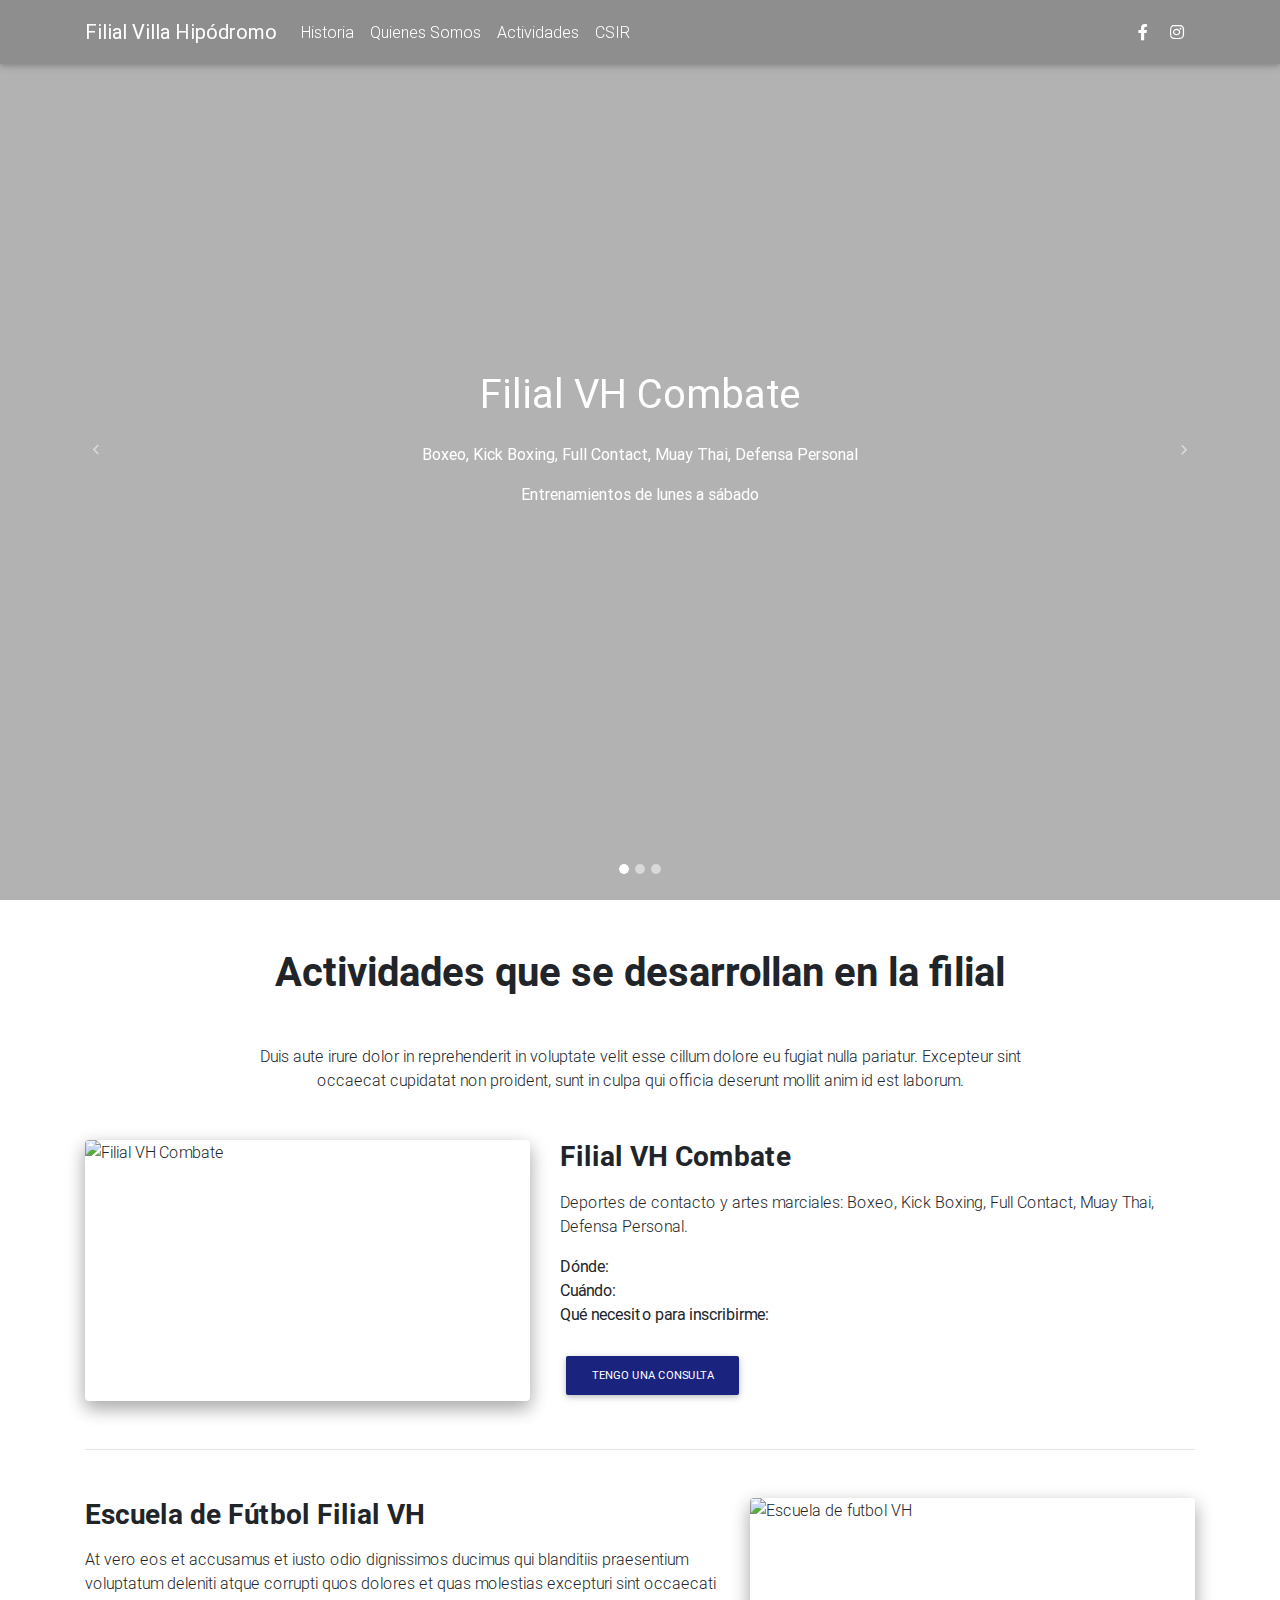
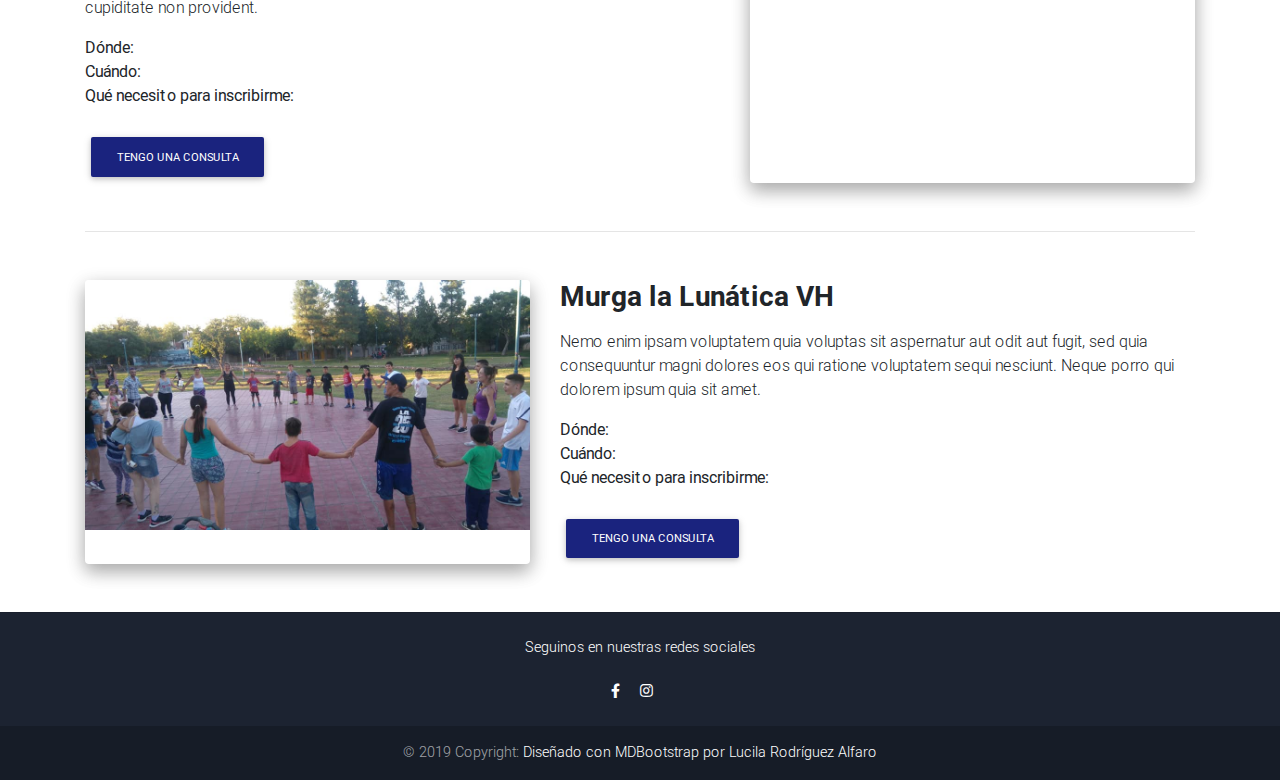
==== actividades.html @ 3878a46c "Agrego las pagninas en html" ====
<!DOCTYPE html>
<html lang="es">

<head>
  
  <meta charset="utf-8">
  <meta name="viewport" content="width=device-width, initial-scale=1, shrink-to-fit=no">
  <meta http-equiv="x-ua-compatible" content="ie=edge">
  <title>Filial VH CSIR</title>
  <!-- Font Awesome -->
  <link rel="stylesheet" href="https://use.fontawesome.com/releases/v5.8.2/css/all.css">
  <!-- Bootstrap -->
  <link href="css/bootstrap.min.css" rel="stylesheet">
  <!-- Material Design Bootstrap -->
  <link href="css/mdb.min.css" rel="stylesheet">
  <!-- Mi hoja de estilos -->
  <link href="css/style.css" rel="stylesheet">
</head>

<body>

 <!-- Navbar -->
<nav class="navbar fixed-top navbar-expand-lg navbar-dark scrolling-navbar">
  <div class="container">

    <!-- Logo -->
    <a class="navbar-brand" href="index.html">
      <strong>Filial Villa Hipódromo</strong>
    </a>

    <!-- Collapse -->
    <button class="navbar-toggler" type="button" data-toggle="collapse" data-target="#navbarSupportedContent" aria-controls="navbarSupportedContent"
      aria-expanded="false" aria-label="Toggle navigation">
      <span class="navbar-toggler-icon"></span>
    </button>

    <!-- Links -->
    <div class="collapse navbar-collapse" id="navbarSupportedContent">

      <!-- Left -->
      <ul class="navbar-nav mr-auto">

        <li class="nav-item">
          <a class="nav-link" href="historia.html">Historia</a>
        </li>
        <li class="nav-item">
          <a class="nav-link" href="quienes-somos.html">Quienes Somos</a>
        </li>
        <li class="nav-item">
          <a class="nav-link" href="actividades.html">Actividades</a>
        </li>
        <li class="nav-item">
          <a class="nav-link" href="csir.html">CSIR</a>
        </li>
      </ul>

      <!-- Right -->
      <ul class="navbar-nav nav-flex-icons">
        <li class="nav-item">
          <a href="https://www.facebook.com/Filial-Villa-Hipódromo-1797804523815039/" class="nav-link" target="_blank">
            <i class="fab fa-facebook-f"></i>
          </a>
        </li>
        <li class="nav-item">
          <a href="https://www.instagram.com/filialvillahipodromo_/" class="nav-link" target="_blank">
            <i class="fab fa-instagram"></i>
          </a>
        </li>
      </ul>

    </div>

  </div>
</nav>
<!-- Navbar -->





 <!--Carusel de actividades-->
 <div id="carousel-example-1z" class="carousel slide carousel-fade" data-ride="carousel">

  <!--Indicators-->
  <ol class="carousel-indicators">
    <li data-target="#carousel-example-1z" data-slide-to="0" class="active"></li>
    <li data-target="#carousel-example-1z" data-slide-to="1"></li>
    <li data-target="#carousel-example-1z" data-slide-to="2"></li>
  </ol>
  <!--/.Indicators-->

  <!--Slides-->
  <div class="carousel-inner" role="listbox">

    <!--Primer slide-->
    <div class="carousel-item active">
      <div class="view" style="background-image: url('img/combate.jpg'); background-repeat: no-repeat; background-size: cover;">

        <!-- Mask & flexbox options-->
        <div class="mask rgba-black-light d-flex justify-content-center align-items-center">

          <!-- Content -->
          <div class="text-center white-text mx-5 wow fadeIn">
            <h1 class="mb-4">
              <strong>Filial VH Combate</strong>
            </h1>

            <p>
              <strong>Boxeo, Kick Boxing, Full Contact, Muay Thai, Defensa Personal
              </strong>
            </p>

            <p class="mb-4 d-none d-md-block">
              <strong>Entrenamientos de lunes a sábado </strong>
            </p>

          </div>
          <!-- Content -->

        </div>
        <!-- Mask & flexbox options-->

      </div>
    </div>
    <!--Primer slide-->

    <!--Segundo slide-->
    <div class="carousel-item">
      <div class="view" style="background-image: url('img/futbol.jpg'); background-repeat: no-repeat; background-size: cover;">

        <!-- Mask & flexbox options-->
        <div class="mask rgba-black-light d-flex justify-content-center align-items-center">

          <!-- Content -->
          <div class="text-center white-text mx-5 wow fadeIn">
            <h1 class="mb-4">
              <strong>Escuela de Fútbol Filial VH</strong>
            </h1>

            <p>
              <strong>Fútbol femenino y fútbol infantil</strong>
            </p>

            <p class="mb-4 d-none d-md-block">
              <strong>Entrenamientos en el potrero Daniel "Lobo" Cordone de la Plaza Sargento Cabral </strong>
            </p>

          </div>
          <!-- Content -->

        </div>
        <!-- Mask & flexbox options-->

      </div>
    </div>
    <!--/Second slide-->

    <!--Tercer slide-->
    <div class="carousel-item">
      <div class="view" style="background-image: url('img/murga.jpg'); background-repeat: no-repeat; background-size: cover;">

        <!-- Mask & flexbox options-->
        <div class="mask rgba-black-light d-flex justify-content-center align-items-center">

          <!-- Content -->
          <div class="text-center white-text mx-5 wow fadeIn">
            <h1 class="mb-4">
              <strong>Murga La Lunática VH</strong>
            </h1>

            <p>
              <strong>Murga estilo rioplatense, integra adultos, jóvenes e infantes</strong>
            </p>

            <p class="mb-4 d-none d-md-block">
              <strong> Ensayos en la Plaza Sargento Cabral</strong>
            </p>

          </div>
          <!-- Content -->

        </div>
        <!-- Mask & flexbox options-->

      </div>
    </div>
    <!--/Tercer slide-->

  </div>
  <!--/.Slides-->

  <!--Controls-->
  <a class="carousel-control-prev" href="#carousel-example-1z" role="button" data-slide="prev">
    <span class="carousel-control-prev-icon" aria-hidden="true"></span>
    <span class="sr-only">Atrás</span>
  </a>
  <a class="carousel-control-next" href="#carousel-example-1z" role="button" data-slide="next">
    <span class="carousel-control-next-icon" aria-hidden="true"></span>
    <span class="sr-only">Siguiente</span>
  </a>
  <!--/.Controls-->

</div>
<!--/Carusel de actividades-->




<!-- Section: Blog v.1 -->
<div class="container">
  <section class="my-5">

      <!-- Section heading -->
      <h2 class="h1-responsive font-weight-bold text-center my-5">Actividades que se desarrollan en la filial</h2>
      <!-- Section description -->
      <p class="text-center w-responsive mx-auto mb-5">Duis aute irure dolor in reprehenderit in voluptate velit
        esse cillum dolore eu fugiat nulla pariatur. Excepteur sint occaecat cupidatat non proident, sunt in culpa
        qui officia deserunt mollit anim id est laborum.</p>
    
      <!-- Grid row -->
      <div class="row">
    
        <!-- Grid column -->
        <div class="col-lg-5">
    
          <!-- Featured image -->
          <div class="view overlay rounded z-depth-2 mb-lg-0 mb-4">
            <img class="img-fluid" src="img/combate.jpg" alt="Filial VH Combate">
            <a>
              <div class="mask rgba-white-slight"></div>
            </a>
          </div>
    
        </div>
        <!-- Grid column -->
    
        <!-- Grid column -->
        <div class="col-lg-7">
    
          <!-- Post title -->
          <h3 class="font-weight-bold mb-3"><strong>Filial VH Combate</strong></h3>
          <!-- Excerpt -->
          <p>Deportes de contacto y artes marciales: Boxeo, Kick Boxing, Full Contact, Muay Thai, Defensa Personal.</p>
          <strong>Dónde:</strong>
          <br>
          <strong>Cuándo:</strong>
          <br>
          <strong>Qué necesito para inscribirme:</strong>
          <br>
          <br>
          <!-- Read more button -->
          <a class="btn btn-#1a237e indigo darken-4 btn-md" href="mailto:filialvillahipodromo@gmail.com" style="color:white;">Tengo una consulta</a>
    
        </div>
        <!-- Grid column -->
    
      </div>
      <!-- Grid row -->
    
      <hr class="my-5">
    
      <!-- Grid row -->
      <div class="row">
    
        <!-- Grid column -->
        <div class="col-lg-7">
    
          
          <!-- Post title -->
          <h3 class="font-weight-bold mb-3"><strong>Escuela de Fútbol Filial VH</strong></h3>
          <!-- Excerpt -->
          <p>At vero eos et accusamus et iusto odio dignissimos ducimus qui blanditiis praesentium voluptatum
            deleniti atque corrupti quos dolores et quas molestias excepturi sint occaecati cupiditate non
            provident.</p>
            <strong>Dónde:</strong>
            <br>
            <strong>Cuándo:</strong>
            <br>
            <strong>Qué necesito para inscribirme:</strong>
            <br>
            <br>
          
          <!-- Read more button -->
          <a class="btn btn-#1a237e indigo darken-4 btn-md" href="mailto:filialvillahipodromo@gmail.com" style="color:white;">Tengo una consulta</a>

    
        </div>
        <!-- Grid column -->
    
        <!-- Grid column -->
        <div class="col-lg-5">
    
          <!-- Featured image -->
          <div class="view overlay rounded z-depth-2">
            <img class="img-fluid" src="img/futbol.jpg" alt="Escuela de futbol VH">
            <a>
              <div class="mask rgba-white-slight"></div>
            </a>
          </div>
    
        </div>
        <!-- Grid column -->
    
      </div>
      <!-- Grid row -->
    
      <hr class="my-5">
    
      <!-- Grid row -->
      <div class="row">
    
        <!-- Grid column -->
        <div class="col-lg-5">
    
          <!-- Featured image -->
          <div class="view overlay rounded z-depth-2 mb-lg-0 mb-4">
            <img class="img-fluid"  src="img/murga.jpg" alt="Murga la Lunática VH">
            <a>
              <div class="mask rgba-white-slight"></div>
            </a>
          </div>
    
        </div>
        <!-- Grid column -->
    
        <!-- Grid column -->
        <div class="col-lg-7">

          <!-- Post title -->
          <h3 class="font-weight-bold mb-3"><strong>Murga la Lunática VH</strong></h3>
          <!-- Excerpt -->
          <p>Nemo enim ipsam voluptatem quia voluptas sit aspernatur aut odit aut fugit, sed quia consequuntur
            magni dolores eos qui ratione voluptatem sequi nesciunt. Neque porro qui dolorem ipsum quia sit amet.</p>
            <strong>Dónde:</strong>
            <br>
            <strong>Cuándo:</strong>
            <br>
            <strong>Qué necesito para inscribirme:</strong>
            <br>
            <br>
          <!-- Read more button -->
          <a class="btn btn-#1a237e indigo darken-4 btn-md" href="mailto:filialvillahipodromo@gmail.com" style="color:white;">Tengo una consulta</a>
    
        </div>
        <!-- Grid column -->
    
      </div>
      <!-- Grid row -->
    
  
    </section>
</div>
  <!-- Section: Blog v.1 -->








<!--Footer-->
<footer class="page-footer text-center font-small mt-4 wow fadeIn">

  <hr class="my-4">

  <!-- Social icons -->
  <div class="pb-4"> Seguinos en nuestras redes sociales
    <br>
    <br>
    <a href="https://www.facebook.com/Filial-Villa-Hipódromo-1797804523815039" target="_blank">
      <i class="fab fa-facebook-f mr-3"></i>
    </a>

    <a href="https://instagram.com/filialvillahipodromo_" target="_blank">
      <i class="fab fa-instagram mr-3"></i>
    </a>

  </div>
  <!-- Social icons -->

  <!--Copyright-->
  <div class="footer-copyright py-3">
    © 2019 Copyright:
    <a href="https://instagram.com/lucilarodriguez11" target="_blank"> Diseñado con MDBootstrap por Lucila Rodríguez Alfaro </a>
  </div>
  <!--/.Copyright-->

</footer>
<!--/.Footer-->
  <!-- Start your project here-->

  <!-- SCRIPTS -->
  <!-- JQuery -->
  <script type="text/javascript" src="js/jquery-3.4.1.min.js"></script>
  <!-- Bootstrap tooltips -->
  <script type="text/javascript" src="js/popper.min.js"></script>
  <!-- Bootstrap core JavaScript -->
  <script type="text/javascript" src="js/bootstrap.min.js"></script>
  <!-- MDB core JavaScript -->
  <script type="text/javascript" src="js/mdb.min.js"></script>
</body>

</html>
---- css/style.css ----
html,
body,
header,
.carousel {
  height: 100%;
}

@media (min-width: 800px) and (max-width: 850px) {
        .navbar:not(.top-nav-collapse) {
            background: #1C2331!important;
        }
    }

.carousel,.carousel .carousel-inner,.carousel .carousel-inner .active,.carousel .carousel-inner .carousel-item,.view,body,html{height:100%}.navbar{background-color:rgba(0,0,0,.2)}.page-footer,.top-nav-collapse{background-color:#1C2331}@media only screen and (max-width:768px){.navbar{background-color:#1C2331}}








@media (min-width: 800px) and (max-width: 850px) {
  .navbar:not(.top-nav-collapse) {
      background: #1C2331!important;
  }
}

.carousel,.carousel .carousel-inner,.carousel .carousel-inner .active,.carousel .carousel-inner .carousel-item,.view,body,html{height:100%}.navbar{background-color:rgba(0,0,0,.2)}.page-footer,.top-nav-collapse{background-color:#1C2331}@media only screen and (max-width:768px){.navbar{background-color:#1C2331}}
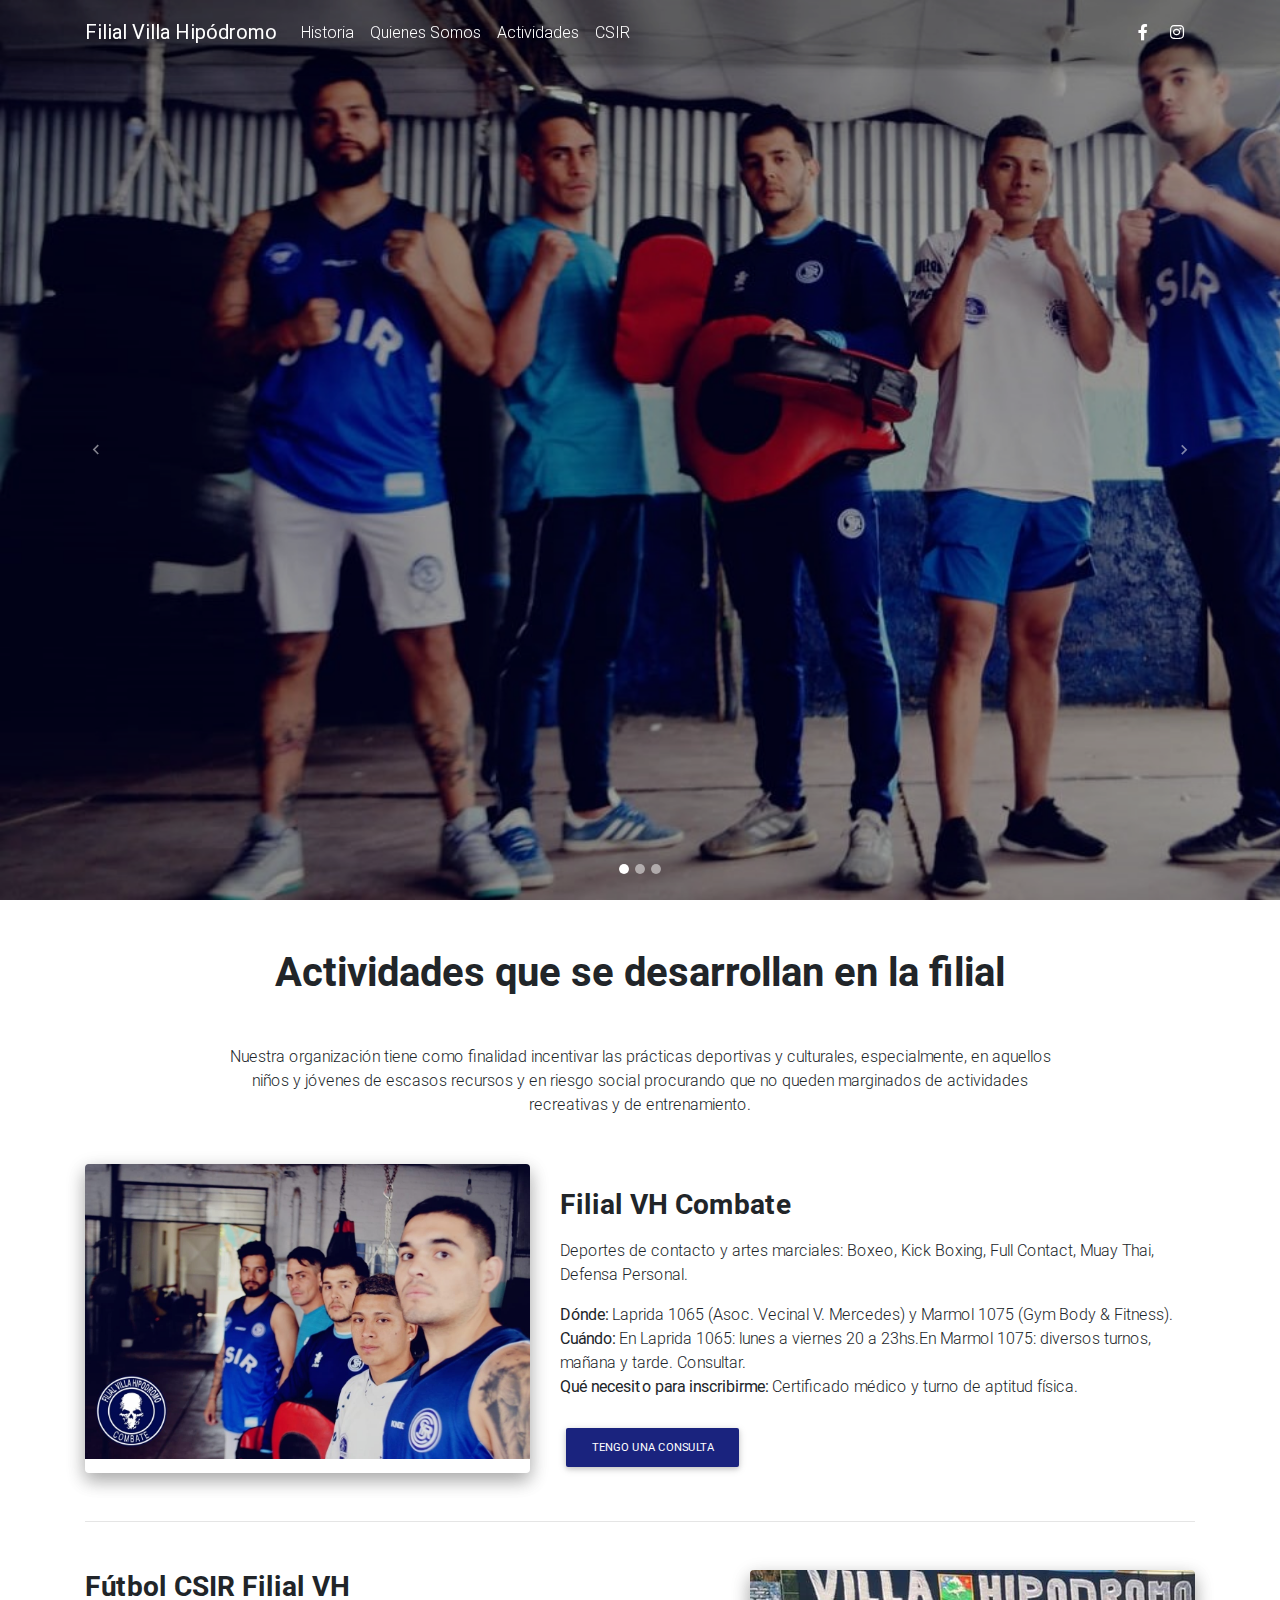
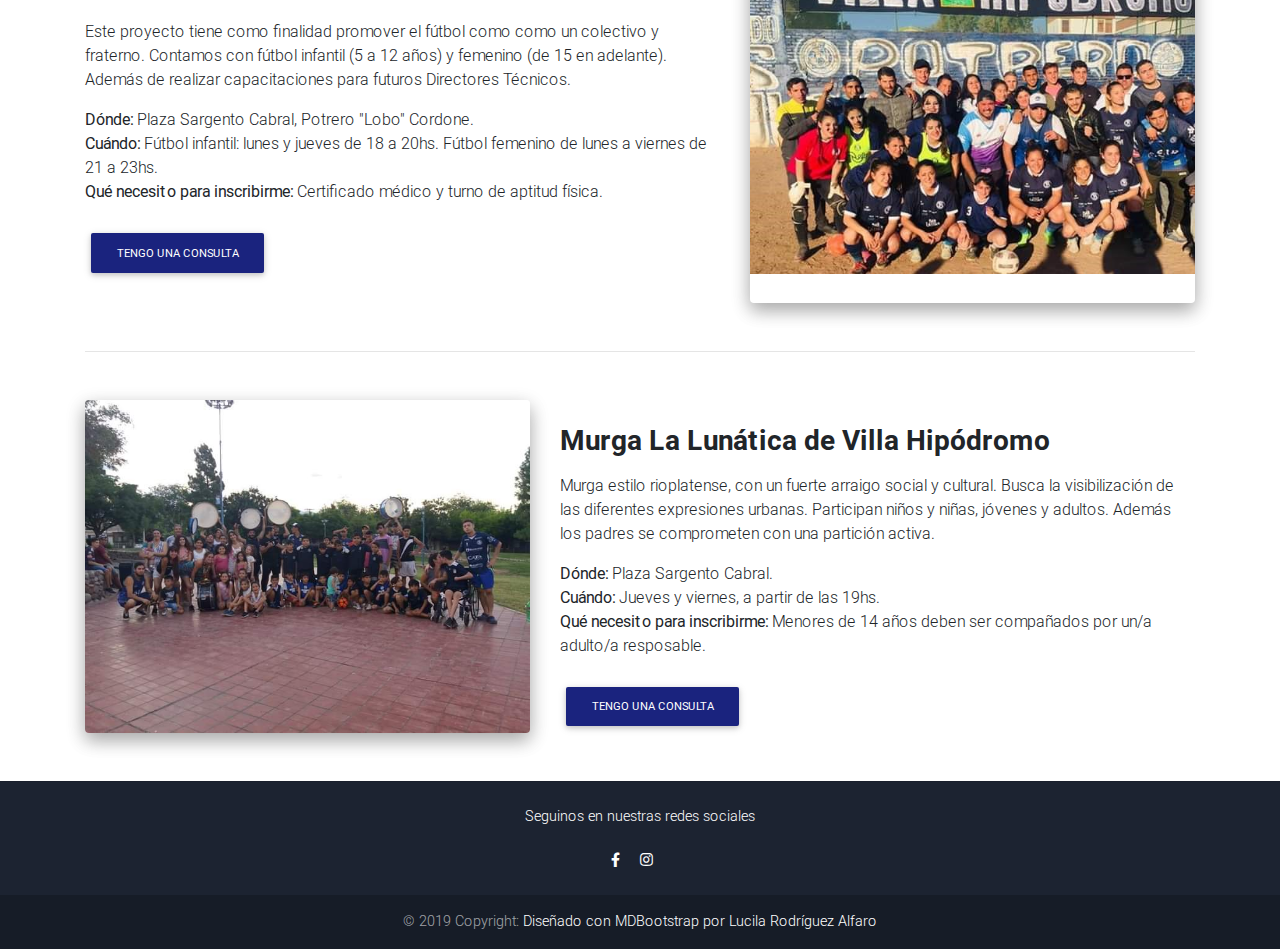
==== commit fb171f0d: "actualización de páginas" ====
--- a/actividades.html
+++ b/actividades.html
@@ -15,6 +15,7 @@
   <link href="css/mdb.min.css" rel="stylesheet">
   <!-- Mi hoja de estilos -->
   <link href="css/style.css" rel="stylesheet">
+  <link rel="icon" type="image/png" href="img/logofilialvh.png">
 </head>
 
 <body>
@@ -94,28 +95,10 @@
 
     <!--Primer slide-->
     <div class="carousel-item active">
-      <div class="view" style="background-image: url('img/combate.jpg'); background-repeat: no-repeat; background-size: cover;">
+      <div class="view" style="background-image: url('img/combate4.jpeg'); background-repeat: no-repeat; background-size: cover;">
 
         <!-- Mask & flexbox options-->
         <div class="mask rgba-black-light d-flex justify-content-center align-items-center">
-
-          <!-- Content -->
-          <div class="text-center white-text mx-5 wow fadeIn">
-            <h1 class="mb-4">
-              <strong>Filial VH Combate</strong>
-            </h1>
-
-            <p>
-              <strong>Boxeo, Kick Boxing, Full Contact, Muay Thai, Defensa Personal
-              </strong>
-            </p>
-
-            <p class="mb-4 d-none d-md-block">
-              <strong>Entrenamientos de lunes a sábado </strong>
-            </p>
-
-          </div>
-          <!-- Content -->
 
         </div>
         <!-- Mask & flexbox options-->
@@ -126,27 +109,11 @@
 
     <!--Segundo slide-->
     <div class="carousel-item">
-      <div class="view" style="background-image: url('img/futbol.jpg'); background-repeat: no-repeat; background-size: cover;">
+      <div class="view" style="background-image: url('img/actividades3.jpg'); background-repeat: no-repeat; background-size: cover;">
 
         <!-- Mask & flexbox options-->
         <div class="mask rgba-black-light d-flex justify-content-center align-items-center">
 
-          <!-- Content -->
-          <div class="text-center white-text mx-5 wow fadeIn">
-            <h1 class="mb-4">
-              <strong>Escuela de Fútbol Filial VH</strong>
-            </h1>
-
-            <p>
-              <strong>Fútbol femenino y fútbol infantil</strong>
-            </p>
-
-            <p class="mb-4 d-none d-md-block">
-              <strong>Entrenamientos en el potrero Daniel "Lobo" Cordone de la Plaza Sargento Cabral </strong>
-            </p>
-
-          </div>
-          <!-- Content -->
 
         </div>
         <!-- Mask & flexbox options-->
@@ -162,22 +129,7 @@
         <!-- Mask & flexbox options-->
         <div class="mask rgba-black-light d-flex justify-content-center align-items-center">
 
-          <!-- Content -->
-          <div class="text-center white-text mx-5 wow fadeIn">
-            <h1 class="mb-4">
-              <strong>Murga La Lunática VH</strong>
-            </h1>
-
-            <p>
-              <strong>Murga estilo rioplatense, integra adultos, jóvenes e infantes</strong>
-            </p>
-
-            <p class="mb-4 d-none d-md-block">
-              <strong> Ensayos en la Plaza Sargento Cabral</strong>
-            </p>
-
-          </div>
-          <!-- Content -->
+        
 
         </div>
         <!-- Mask & flexbox options-->
@@ -213,9 +165,9 @@
       <!-- Section heading -->
       <h2 class="h1-responsive font-weight-bold text-center my-5">Actividades que se desarrollan en la filial</h2>
       <!-- Section description -->
-      <p class="text-center w-responsive mx-auto mb-5">Duis aute irure dolor in reprehenderit in voluptate velit
-        esse cillum dolore eu fugiat nulla pariatur. Excepteur sint occaecat cupidatat non proident, sunt in culpa
-        qui officia deserunt mollit anim id est laborum.</p>
+      <p class="text-center w-responsive mx-auto mb-5">Nuestra organización tiene como finalidad incentivar las prácticas deportivas y culturales, 
+        especialmente, en aquellos niños y jóvenes  de escasos recursos y en riesgo social procurando que no queden 
+        marginados de actividades recreativas y de entrenamiento.</p>
     
       <!-- Grid row -->
       <div class="row">
@@ -225,7 +177,76 @@
     
           <!-- Featured image -->
           <div class="view overlay rounded z-depth-2 mb-lg-0 mb-4">
-            <img class="img-fluid" src="img/combate.jpg" alt="Filial VH Combate">
+            <img class="img-fluid" src="img/combate3.jpeg" alt="Filial VH Combate">
+            <a>
+              <div class="mask rgba-white-slight"></div>
+            </a>
+
+          </div>
+    
+        </div>
+        <!-- Grid column -->
+    
+        <!-- Grid column -->
+        <div class="col-lg-7">
+            <br>
+    
+          <!-- Post title -->
+          <h3 class="font-weight-bold mb-3"><strong>Filial VH Combate</strong></h3>
+          <!-- Excerpt -->
+          <p>Deportes de contacto y artes marciales: Boxeo, Kick Boxing, Full Contact, Muay Thai, Defensa Personal.</p>
+          <strong>Dónde:</strong> Laprida 1065 (Asoc. Vecinal V. Mercedes) y Marmol 1075 (Gym Body & Fitness).
+          <br>
+          <strong>Cuándo:</strong> En Laprida 1065: lunes a viernes 20 a 23hs.En Marmol 1075: diversos turnos, mañana y tarde. Consultar.
+          <br>
+          <strong>Qué necesito para inscribirme:</strong> Certificado médico y turno de aptitud física.
+          <br>
+          <br>
+          <!-- Read more button -->
+          <a class="btn btn-#1a237e indigo darken-4 btn-md" href="mailto:filialvhkickbox@gmail.com" style="color:white;">Tengo una consulta</a>
+    
+        </div>
+        <!-- Grid column -->
+    
+      </div>
+      <!-- Grid row -->
+    
+      <hr class="my-5">
+    
+      <!-- Grid row -->
+      <div class="row">
+    
+        <!-- Grid column -->
+        <div class="col-lg-7">
+    
+          
+          <!-- Post title -->
+          <h3 class="font-weight-bold mb-3"><strong>Fútbol CSIR Filial VH</strong></h3>
+          <!-- Excerpt -->
+          <p> Este proyecto  tiene como finalidad promover el fútbol como como un colectivo y fraterno. Contamos con fútbol infantil 
+              (5 a 12 años) y femenino (de 15 en adelante). Además de realizar capacitaciones para futuros Directores Técnicos.</p>
+            <strong>Dónde:</strong> Plaza Sargento Cabral, Potrero "Lobo" Cordone.
+            <br>
+            <strong>Cuándo:</strong> Fútbol infantil: lunes y jueves de 18 a 20hs. Fútbol femenino de lunes a viernes de 21 a 23hs.
+            <br>
+            <strong>Qué necesito para inscribirme:</strong> Certificado médico y turno de aptitud física.
+            <br>
+            <br>
+          
+          <!-- Read more button -->
+          <a class="btn btn-#1a237e indigo darken-4 btn-md" href="mailto:filialvillahipodromo@gmail.com" style="color:white;">Tengo una consulta</a>
+          <br>
+          <br>
+    
+        </div>
+        <!-- Grid column -->
+    
+        <!-- Grid column -->
+        <div class="col-lg-5">
+    
+          <!-- Featured image -->
+          <div class="view overlay rounded z-depth-2">
+            <img class="img-fluid" src="img/actividades5.jpg" alt="Escuela de futbol VH">
             <a>
               <div class="mask rgba-white-slight"></div>
             </a>
@@ -234,26 +255,6 @@
         </div>
         <!-- Grid column -->
     
-        <!-- Grid column -->
-        <div class="col-lg-7">
-    
-          <!-- Post title -->
-          <h3 class="font-weight-bold mb-3"><strong>Filial VH Combate</strong></h3>
-          <!-- Excerpt -->
-          <p>Deportes de contacto y artes marciales: Boxeo, Kick Boxing, Full Contact, Muay Thai, Defensa Personal.</p>
-          <strong>Dónde:</strong>
-          <br>
-          <strong>Cuándo:</strong>
-          <br>
-          <strong>Qué necesito para inscribirme:</strong>
-          <br>
-          <br>
-          <!-- Read more button -->
-          <a class="btn btn-#1a237e indigo darken-4 btn-md" href="mailto:filialvillahipodromo@gmail.com" style="color:white;">Tengo una consulta</a>
-    
-        </div>
-        <!-- Grid column -->
-    
       </div>
       <!-- Grid row -->
     
@@ -263,36 +264,11 @@
       <div class="row">
     
         <!-- Grid column -->
-        <div class="col-lg-7">
-    
-          
-          <!-- Post title -->
-          <h3 class="font-weight-bold mb-3"><strong>Escuela de Fútbol Filial VH</strong></h3>
-          <!-- Excerpt -->
-          <p>At vero eos et accusamus et iusto odio dignissimos ducimus qui blanditiis praesentium voluptatum
-            deleniti atque corrupti quos dolores et quas molestias excepturi sint occaecati cupiditate non
-            provident.</p>
-            <strong>Dónde:</strong>
-            <br>
-            <strong>Cuándo:</strong>
-            <br>
-            <strong>Qué necesito para inscribirme:</strong>
-            <br>
-            <br>
-          
-          <!-- Read more button -->
-          <a class="btn btn-#1a237e indigo darken-4 btn-md" href="mailto:filialvillahipodromo@gmail.com" style="color:white;">Tengo una consulta</a>
-
-    
-        </div>
-        <!-- Grid column -->
-    
-        <!-- Grid column -->
         <div class="col-lg-5">
     
           <!-- Featured image -->
-          <div class="view overlay rounded z-depth-2">
-            <img class="img-fluid" src="img/futbol.jpg" alt="Escuela de futbol VH">
+          <div class="view overlay rounded z-depth-2 mb-lg-0 mb-4">
+            <img class="img-fluid"  src="img/actividades1.jpg" alt="Murga la Lunática VH">
             <a>
               <div class="mask rgba-white-slight"></div>
             </a>
@@ -301,41 +277,21 @@
         </div>
         <!-- Grid column -->
     
-      </div>
-      <!-- Grid row -->
-    
-      <hr class="my-5">
-    
-      <!-- Grid row -->
-      <div class="row">
-    
-        <!-- Grid column -->
-        <div class="col-lg-5">
-    
-          <!-- Featured image -->
-          <div class="view overlay rounded z-depth-2 mb-lg-0 mb-4">
-            <img class="img-fluid"  src="img/murga.jpg" alt="Murga la Lunática VH">
-            <a>
-              <div class="mask rgba-white-slight"></div>
-            </a>
-          </div>
-    
-        </div>
-        <!-- Grid column -->
-    
         <!-- Grid column -->
         <div class="col-lg-7">
-
+            <br>
+            
           <!-- Post title -->
-          <h3 class="font-weight-bold mb-3"><strong>Murga la Lunática VH</strong></h3>
+          <h3 class="font-weight-bold mb-3"><strong>Murga La Lunática de Villa Hipódromo</strong></h3>
           <!-- Excerpt -->
-          <p>Nemo enim ipsam voluptatem quia voluptas sit aspernatur aut odit aut fugit, sed quia consequuntur
-            magni dolores eos qui ratione voluptatem sequi nesciunt. Neque porro qui dolorem ipsum quia sit amet.</p>
-            <strong>Dónde:</strong>
-            <br>
-            <strong>Cuándo:</strong>
-            <br>
-            <strong>Qué necesito para inscribirme:</strong>
+          <p>Murga estilo rioplatense, con un fuerte arraigo social y cultural. 
+            Busca la visibilización de las diferentes expresiones urbanas. Participan niños y niñas, jóvenes y adultos.
+            Además los padres se comprometen con una partición activa.</p>
+            <strong>Dónde:</strong> Plaza Sargento Cabral.
+            <br>
+            <strong>Cuándo:</strong> Jueves y viernes, a partir de las 19hs.
+            <br>
+            <strong>Qué necesito para inscribirme:</strong> Menores de 14 años deben ser compañados por un/a adulto/a resposable.
             <br>
             <br>
           <!-- Read more button -->
